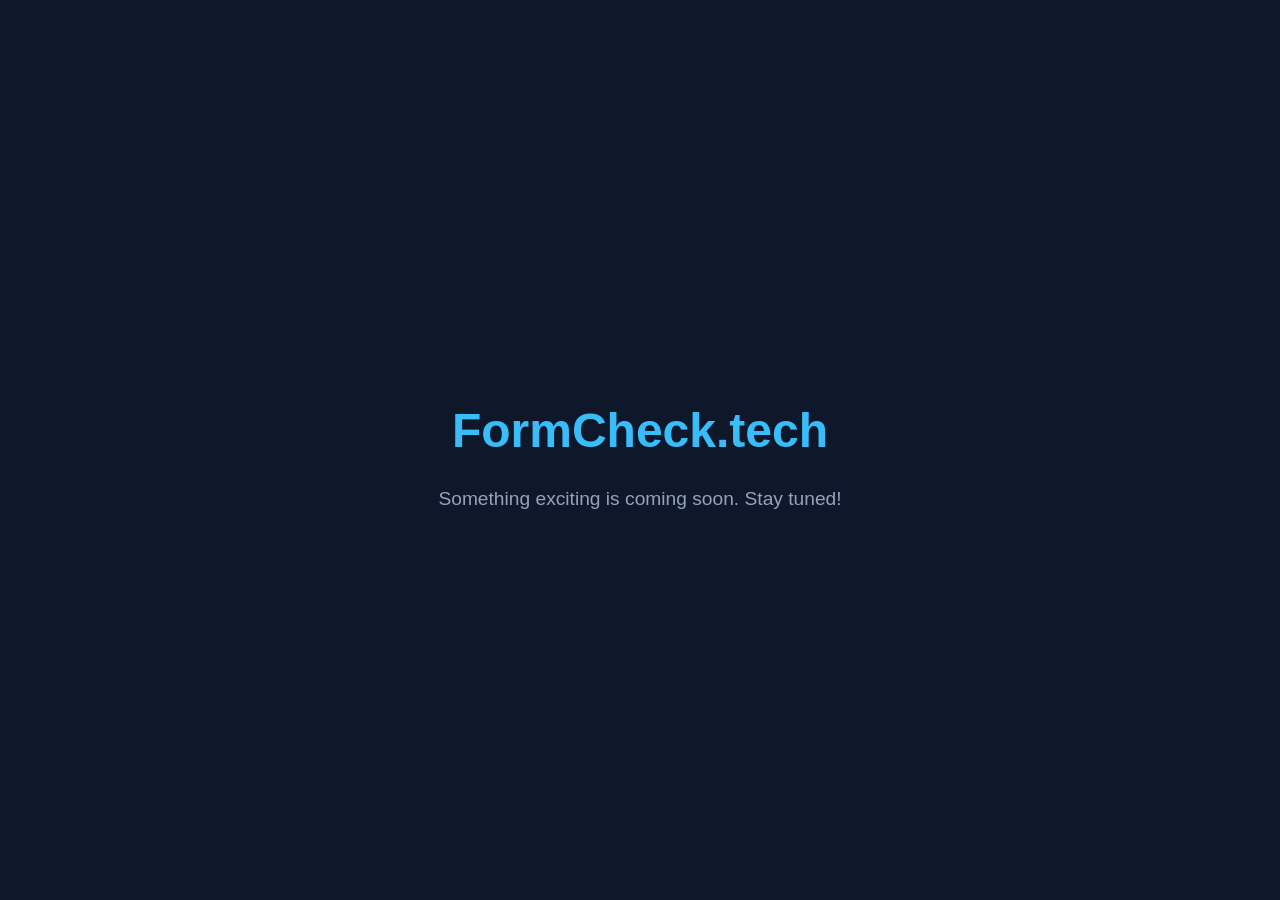
==== index.html @ ea5ca95e "Add files via upload" ====
<!DOCTYPE html>
<html lang="en">
<head>
    <meta charset="UTF-8">
    <meta name="viewport" content="width=device-width, initial-scale=1.0">
    <title>FormCheck.tech | Coming Soon</title>
    <style>
        body {
            font-family: -apple-system, BlinkMacSystemFont, "Segoe UI", Roboto, sans-serif;
            background-color: #0f172a;
            color: #f8fafc;
            display: flex;
            flex-direction: column;
            justify-content: center;
            align-items: center;
            height: 100vh;
            margin: 0;
            text-align: center;
        }
        h1 {
            font-size: 3rem;
            margin-bottom: 10px;
            color: #38bdf8;
        }
        p {
            font-size: 1.2rem;
            color: #94a3b8;
        }
    </style>
</head>
<body>
    <h1>FormCheck.tech</h1>
    <p>Something exciting is coming soon. Stay tuned!</p>
</body>
</html>
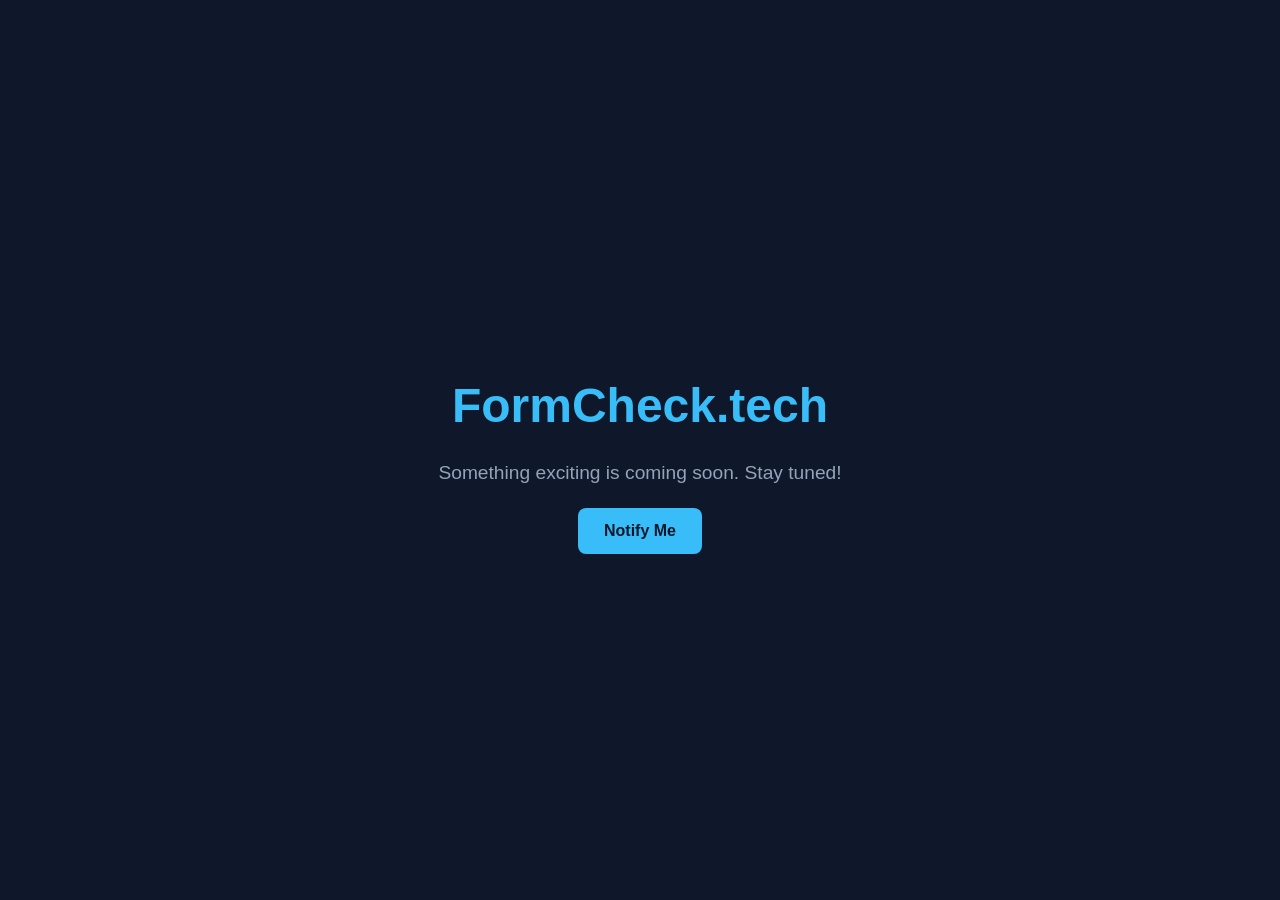
==== commit d2fad5dd: "Add CTA button with styles to index.html Added new button styles and a call-to-action button." ====
--- a/index.html
+++ b/index.html
@@ -25,11 +25,35 @@
         p {
             font-size: 1.2rem;
             color: #94a3b8;
+            margin-bottom: 24px; /* Added spacing above the button */
+        }
+        
+        /* New Button Styles matching your theme */
+        .cta-button {
+            border-radius: 8px;            /* Smooth rounded corners */
+            background-color: #38bdf8;     /* Matching your primary sky blue */
+            color: #0f172a;                /* Dark slate text for high contrast */
+            font-size: 1rem;
+            font-weight: 600;
+            padding: 12px 24px;
+            border: 2px solid transparent; /* Prevents shifting on hover layout */
+            cursor: pointer;
+            transition: all 0.2s ease-in-out; /* Smooth color change */
+        }
+
+        /* Hover effect that reverses the color scheme */
+        .cta-button:hover {
+            background-color: transparent;
+            color: #38bdf8;
+            border-color: #38bdf8;
         }
     </style>
 </head>
 <body>
     <h1>FormCheck.tech</h1>
     <p>Something exciting is coming soon. Stay tuned!</p>
+    
+    <!-- Added Rounded Edge Button -->
+    <button class="cta-button">Notify Me</button>
 </body>
 </html>
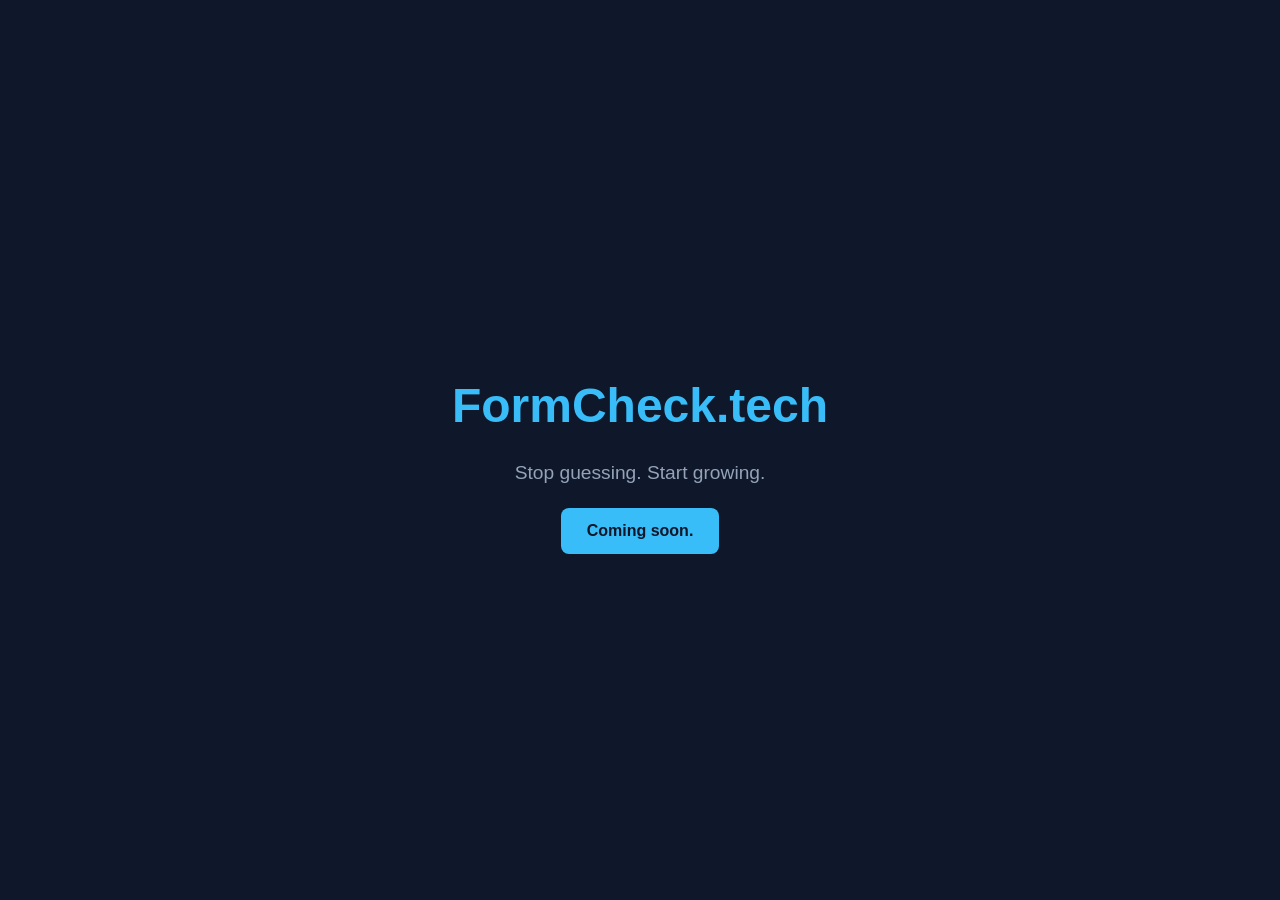
==== commit 4815d110: "Update message and button text in index.html" ====
--- a/index.html
+++ b/index.html
@@ -51,9 +51,9 @@
 </head>
 <body>
     <h1>FormCheck.tech</h1>
-    <p>Something exciting is coming soon. Stay tuned!</p>
+    <p>Stop guessing. Start growing.</p>
     
     <!-- Added Rounded Edge Button -->
-    <button class="cta-button">Notify Me</button>
+    <button class="cta-button">Coming soon.</button>
 </body>
 </html>
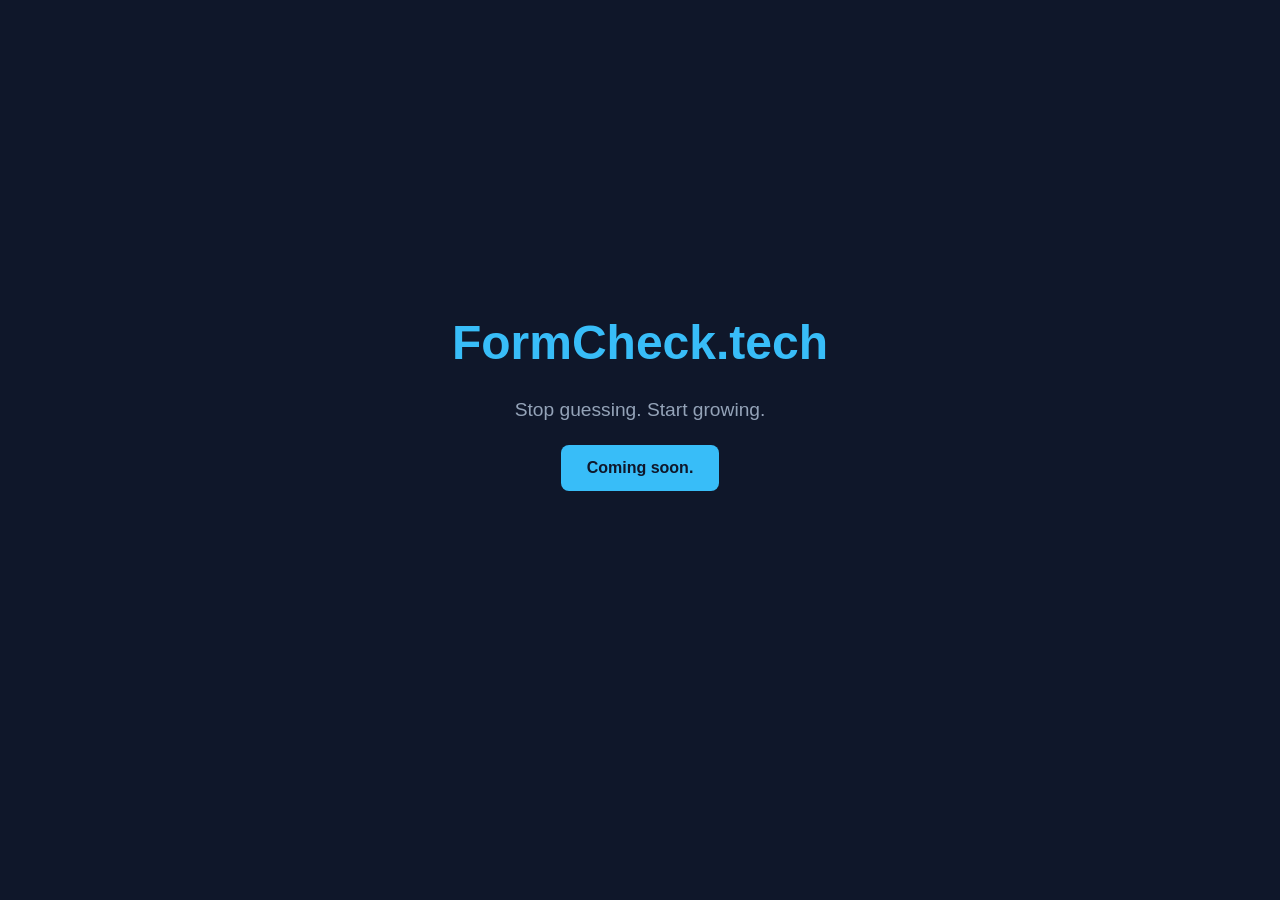
==== commit 1a87d7e4: "Modify layout styles in index.html Adjusted layout properties for better responsiveness." ====
--- a/index.html
+++ b/index.html
@@ -11,16 +11,19 @@
             color: #f8fafc;
             display: flex;
             flex-direction: column;
-            justify-content: center;
             align-items: center;
-            height: 100vh;
             margin: 0;
             text-align: center;
+            min-height: 100vh;
+            padding-top: 35vh;
+            box-sizing: border-box;
+
         }
         h1 {
             font-size: 3rem;
             margin-bottom: 10px;
             color: #38bdf8;
+            margin-top: 0;
         }
         p {
             font-size: 1.2rem;
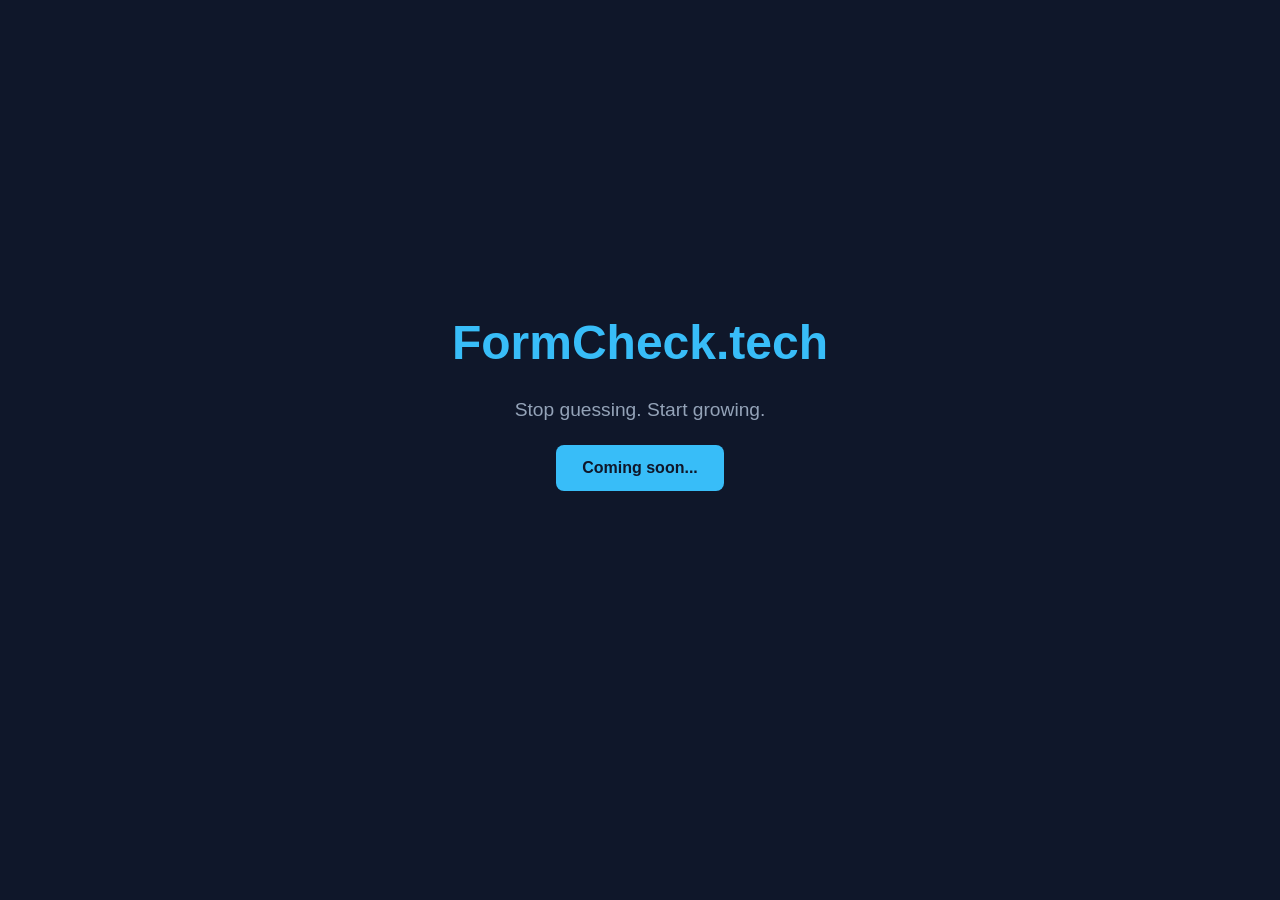
==== commit 750cc0b0: "Update button text to 'Coming soon...'" ====
--- a/index.html
+++ b/index.html
@@ -57,6 +57,6 @@
     <p>Stop guessing. Start growing.</p>
     
     <!-- Added Rounded Edge Button -->
-    <button class="cta-button">Coming soon.</button>
+    <button class="cta-button">Coming soon...</button>
 </body>
 </html>
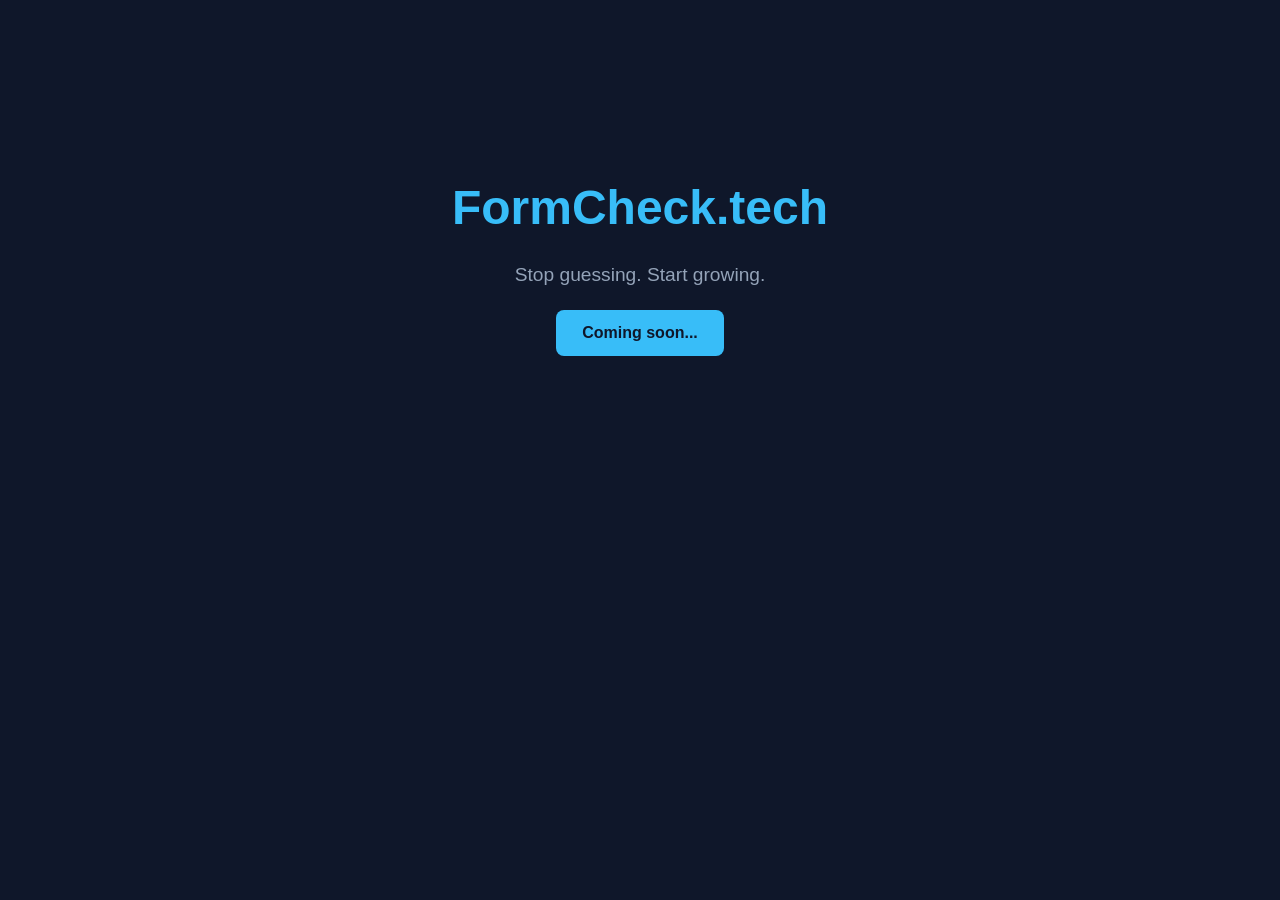
==== commit 3c053409: "Adjust padding-top in index.html" ====
--- a/index.html
+++ b/index.html
@@ -15,7 +15,7 @@
             margin: 0;
             text-align: center;
             min-height: 100vh;
-            padding-top: 35vh;
+            padding-top: 20vh;
             box-sizing: border-box;
 
         }
